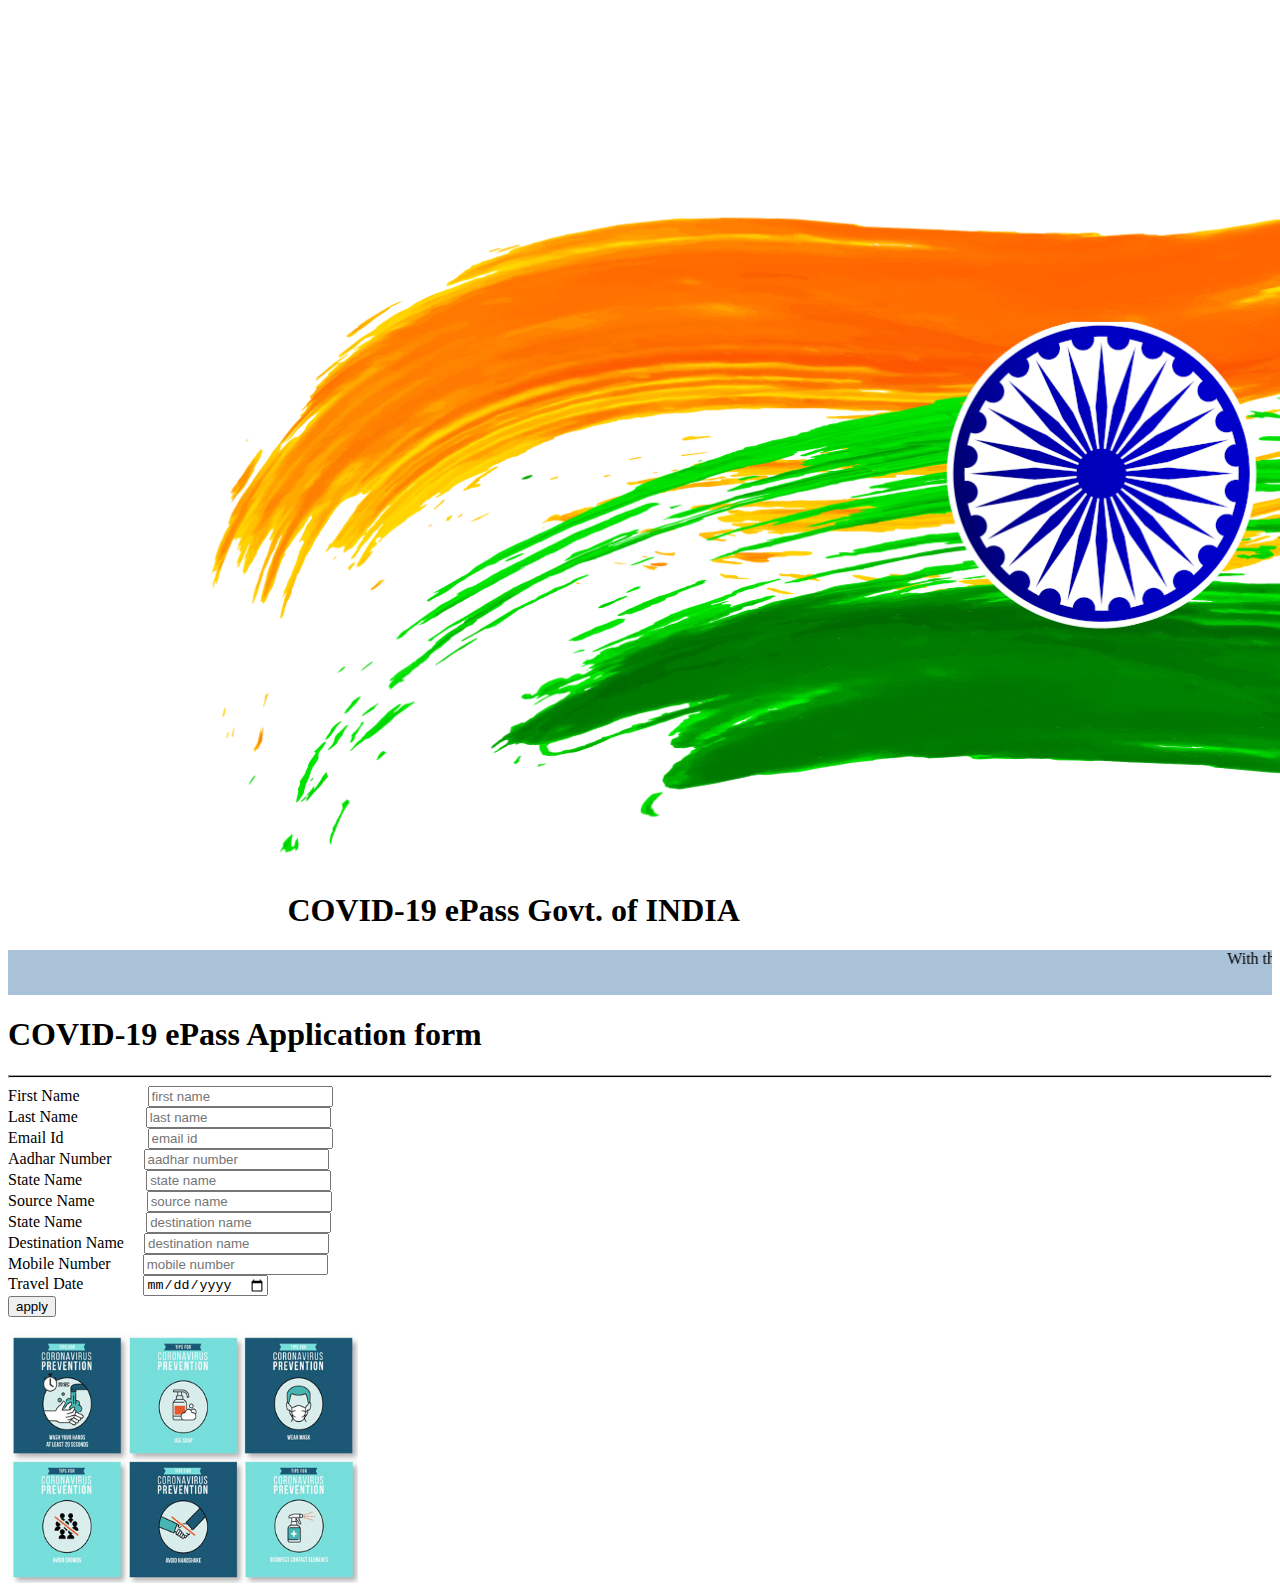
==== templates/login_page.html @ 792fea6c "Add files via upload" ====
<html>
    <head>
        <title>e Pass | India </title>
        <link rel="stylesheet" type="text/css" href="static/style.css">
    </head>
    <body>
        <div class="header">
            <div style="width: 20%;">
                <img src="/static/indialogo.png" style="height: 100%;padding: 0;float: left;">
            </div>
            <div style="width: 80%;text-align: center;padding-top: 1%;">
                <h1>COVID-19 ePass Govt. of INDIA </h1>
            </div>

        </div>
        <marquee width="100%" direction="left" height="5%" style="background-color: rgb(169, 194, 216);">
            With the second wave of Covid-19 already pushing major state governments to prepare a fresh blueprint to fight
            the pandemic spread, state governments including Maharashtra, Rajasthan, Punjab, Jharkhand, Uttar Pradesh and Tamil Nadu
            among others have even imposed night lockdown in respective states.
            So the central government has decided to give epass for the people who wants to travel from one place to another.
            Please make sure your application status is CONFIRMED.
        </marquee>
        <div class="float-container" >
            <div class="apform">

                <form action="/login_page" method="post">
                    <h1> COVID-19 ePass Application form</h1>
                    <hr style="height: 1px;background-color:black;">
                    <label>First Name </label>&nbsp;&nbsp;&nbsp;&nbsp;&nbsp;&nbsp;&nbsp;&nbsp;&nbsp;&nbsp;&nbsp;&nbsp;&nbsp;&nbsp;&nbsp;&nbsp;<input type="text" name="fname" placeholder="first name" required><br>
                    <label>Last Name </label>&nbsp;&nbsp;&nbsp;&nbsp;&nbsp;&nbsp;&nbsp;&nbsp;&nbsp;&nbsp;&nbsp;&nbsp;&nbsp;&nbsp;&nbsp;&nbsp;<input type="text" name="lname" placeholder="last name" required><br>
                    <label>Email Id </label>&nbsp;&nbsp;&nbsp;&nbsp;&nbsp;&nbsp;&nbsp;&nbsp;&nbsp;&nbsp;&nbsp;&nbsp;&nbsp;&nbsp;&nbsp;&nbsp;&nbsp;&nbsp;&nbsp;&nbsp;<input type="text" name="email" placeholder="email id" required><br>
                    <label>Aadhar Number</label>&nbsp;&nbsp;&nbsp;&nbsp;&nbsp;&nbsp;&nbsp;&nbsp;<input type="text" name="idcard" placeholder="aadhar number" required><br>
                    <label>State Name</label>&nbsp;&nbsp;&nbsp;&nbsp;&nbsp;&nbsp;&nbsp;&nbsp;&nbsp;&nbsp;&nbsp;&nbsp;&nbsp;&nbsp;&nbsp;&nbsp;<input type="text" name="source_state" placeholder="state name" required><br>
                    <label>Source Name</label>&nbsp;&nbsp;&nbsp;&nbsp;&nbsp;&nbsp;&nbsp;&nbsp;&nbsp;&nbsp;&nbsp;&nbsp;&nbsp;<input type="text" name="source" placeholder="source name" required><br>
                    <label>State Name</label>&nbsp;&nbsp;&nbsp;&nbsp;&nbsp;&nbsp;&nbsp;&nbsp;&nbsp;&nbsp;&nbsp;&nbsp;&nbsp;&nbsp;&nbsp;&nbsp;<input type="text" name="dest_state" placeholder="destination name" required><br>
                    <label>Destination Name</label>&nbsp;&nbsp;&nbsp;&nbsp;&nbsp;<input type="text" name="destination" placeholder="destination name" required><br>
                    <label>Mobile Number</label>&nbsp;&nbsp;&nbsp;&nbsp;&nbsp;&nbsp;&nbsp;&nbsp;<input type="number" name="phoneNumber" placeholder="mobile number" required><br>
                    <label>Travel Date</label>&nbsp;&nbsp;&nbsp;&nbsp;&nbsp;&nbsp;&nbsp;&nbsp;&nbsp;&nbsp;&nbsp;&nbsp;&nbsp;&nbsp;&nbsp;<input type="date" name="trip" placeholder="travel date" required><br>
                    <input type="submit" value="apply"><br>
                  </form>
            </div>
            <div class="bottomright">
                <img src="/static/pic2.jpg" width="350" height="250">
            </div>



          </div>
    </body>
</html>
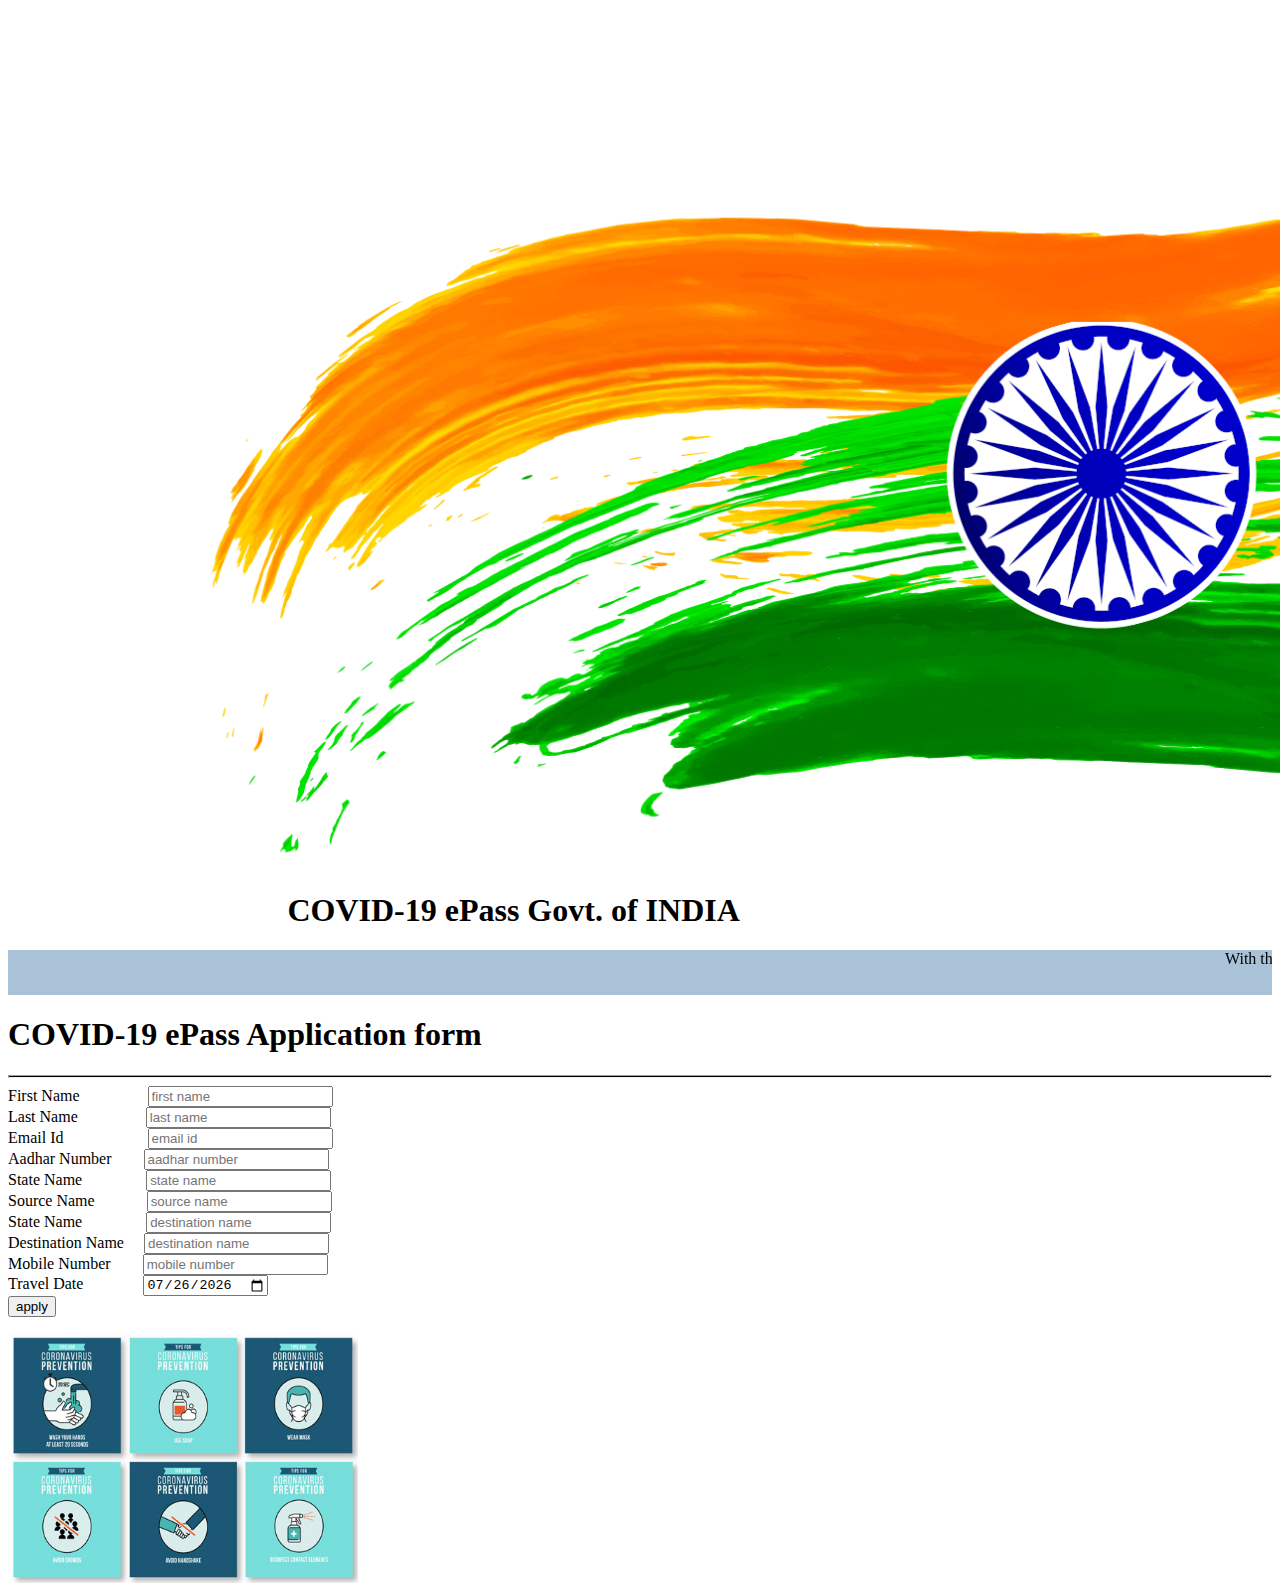
==== commit 61843567: "Add files via upload" ====
--- a/templates/login_page.html
+++ b/templates/login_page.html
@@ -2,6 +2,96 @@
     <head>
         <title>e Pass | India </title>
         <link rel="stylesheet" type="text/css" href="static/style.css">
+        <script>
+            function validate_fname()
+            {
+                var user=document.getElementById("fname").value;
+                var regx=/^[a-z]+$/i; //or regx=/^[a-z A-Z]+$/;
+                if(regx.test(user))
+                {
+                    document.getElementById("fname").style.border="2px solid rgb(29, 199, 66)";
+                    document.getElementById("lb").style.visibility="hidden";
+                }
+                else
+                {
+                    document.getElementById("fname").style.border="2px solid red";
+                    document.getElementById("lb").style.visibility="visible";
+                }
+            }
+            function validate_lname()
+            {
+                var user=document.getElementById("lname").value;
+                var regx=/^[a-z]+$/i; //or regx=/^[a-z A-Z]+$/;
+                if(regx.test(user))
+                {
+                    document.getElementById("lname").style.border="2px solid rgb(29, 199, 66)";
+                    document.getElementById("lb2").style.visibility="hidden";
+                }
+                else
+                {
+                    document.getElementById("lname").style.border="2px solid red";
+                    document.getElementById("lb2").style.visibility="visible";
+                }
+            }
+            function validate_email()
+            {
+                var ei=document.getElementById("email").value;
+                var er=/^([a-z A-Z 0-9 \. - _]+@[a-z A-Z 0-9]+.[a-z]+(.[a-z]{2})?)$/;
+                if(er.test(ei))
+                {
+                    document.getElementById("email").style.border="2px solid rgb(29, 199, 66)";
+                    document.getElementById("lb3").style.visibility="hidden";
+                }
+                else
+                {
+                    document.getElementById("email").style.border="2px solid red";
+                    document.getElementById("lb3").style.visibility="visible";
+                }
+            }
+            function validate_idcard()
+            {
+                var mn=document.getElementById("idcard").value;
+                var mr=/^[0-9]{12}$/;
+                if(mr.test(mn))
+                {
+                    document.getElementById("idcard").style.border="2px solid rgb(29, 199, 66)";
+                    document.getElementById("lb4").style.visibility="hidden";
+                }
+                else
+                {
+                    document.getElementById("idcard").style.border="2px solid red";
+                    document.getElementById("lb4").style.visibility="visible";
+                }
+            }
+            function validate_mobile_num()
+            {
+                var mn=document.getElementById("mobile").value;
+                var mr=/^[6-9][0-9]{9}$/;
+                if(mr.test(mn))
+                {
+                    document.getElementById("mobile").style.border="2px solid rgb(29, 199, 66)";
+                    document.getElementById("lb5").style.visibility="hidden";
+                }
+                else
+                {
+                    document.getElementById("mobile").style.border="2px solid red";
+                    document.getElementById("lb5").style.visibility="visible";
+                }
+            }
+            var today = new Date();
+            var dd = today.getDate();
+            var mm = today.getMonth()+1; //January is 0!
+            var yyyy = today.getFullYear();
+            if(dd<10){
+                    dd='0'+dd
+                }
+                if(mm<10){
+                    mm='0'+mm
+                }
+
+            today = yyyy+'-'+mm+'-'+dd;
+            document.getElementById("date").setAttribute("min", today);
+        </script>
     </head>
     <body>
         <div class="header">
@@ -26,16 +116,35 @@
                 <form action="/login_page" method="post">
                     <h1> COVID-19 ePass Application form</h1>
                     <hr style="height: 1px;background-color:black;">
-                    <label>First Name </label>&nbsp;&nbsp;&nbsp;&nbsp;&nbsp;&nbsp;&nbsp;&nbsp;&nbsp;&nbsp;&nbsp;&nbsp;&nbsp;&nbsp;&nbsp;&nbsp;<input type="text" name="fname" placeholder="first name" required><br>
-                    <label>Last Name </label>&nbsp;&nbsp;&nbsp;&nbsp;&nbsp;&nbsp;&nbsp;&nbsp;&nbsp;&nbsp;&nbsp;&nbsp;&nbsp;&nbsp;&nbsp;&nbsp;<input type="text" name="lname" placeholder="last name" required><br>
-                    <label>Email Id </label>&nbsp;&nbsp;&nbsp;&nbsp;&nbsp;&nbsp;&nbsp;&nbsp;&nbsp;&nbsp;&nbsp;&nbsp;&nbsp;&nbsp;&nbsp;&nbsp;&nbsp;&nbsp;&nbsp;&nbsp;<input type="text" name="email" placeholder="email id" required><br>
-                    <label>Aadhar Number</label>&nbsp;&nbsp;&nbsp;&nbsp;&nbsp;&nbsp;&nbsp;&nbsp;<input type="text" name="idcard" placeholder="aadhar number" required><br>
+                    <label>First Name </label>&nbsp;&nbsp;&nbsp;&nbsp;&nbsp;&nbsp;&nbsp;&nbsp;&nbsp;&nbsp;&nbsp;&nbsp;&nbsp;&nbsp;&nbsp;&nbsp;<input type="text" id="fname" name="fname" placeholder="first name" onchange="validate_fname()" required>
+                    <label id="lb" style="color: red;visibility: hidden;"><span>* Invalid</span></label><br>
+                    <label>Last Name </label>&nbsp;&nbsp;&nbsp;&nbsp;&nbsp;&nbsp;&nbsp;&nbsp;&nbsp;&nbsp;&nbsp;&nbsp;&nbsp;&nbsp;&nbsp;&nbsp;<input type="text" id="lname" name="lname" placeholder="last name" onchange="validate_lname()" required>
+                    <label id="lb2" style="color: red;visibility: hidden;"><span>* Invalid</span></label><br>
+                    <label>Email Id </label>&nbsp;&nbsp;&nbsp;&nbsp;&nbsp;&nbsp;&nbsp;&nbsp;&nbsp;&nbsp;&nbsp;&nbsp;&nbsp;&nbsp;&nbsp;&nbsp;&nbsp;&nbsp;&nbsp;&nbsp;<input type="text" id="email" name="email" placeholder="email id" onchange="validate_email()" required>
+                    <label id="lb3" style="color: red;visibility: hidden;"><span>* Invalid</span></label><br/>
+                    <label>Aadhar Number</label>&nbsp;&nbsp;&nbsp;&nbsp;&nbsp;&nbsp;&nbsp;&nbsp;<input type="text" id="idcard" name="idcard" placeholder="aadhar number" onchange="validate_idcard()" required>
+                    <label id="lb4" style="color: red;visibility: hidden;"><span>* Invalid</span></label><br/>
                     <label>State Name</label>&nbsp;&nbsp;&nbsp;&nbsp;&nbsp;&nbsp;&nbsp;&nbsp;&nbsp;&nbsp;&nbsp;&nbsp;&nbsp;&nbsp;&nbsp;&nbsp;<input type="text" name="source_state" placeholder="state name" required><br>
                     <label>Source Name</label>&nbsp;&nbsp;&nbsp;&nbsp;&nbsp;&nbsp;&nbsp;&nbsp;&nbsp;&nbsp;&nbsp;&nbsp;&nbsp;<input type="text" name="source" placeholder="source name" required><br>
                     <label>State Name</label>&nbsp;&nbsp;&nbsp;&nbsp;&nbsp;&nbsp;&nbsp;&nbsp;&nbsp;&nbsp;&nbsp;&nbsp;&nbsp;&nbsp;&nbsp;&nbsp;<input type="text" name="dest_state" placeholder="destination name" required><br>
                     <label>Destination Name</label>&nbsp;&nbsp;&nbsp;&nbsp;&nbsp;<input type="text" name="destination" placeholder="destination name" required><br>
-                    <label>Mobile Number</label>&nbsp;&nbsp;&nbsp;&nbsp;&nbsp;&nbsp;&nbsp;&nbsp;<input type="number" name="phoneNumber" placeholder="mobile number" required><br>
-                    <label>Travel Date</label>&nbsp;&nbsp;&nbsp;&nbsp;&nbsp;&nbsp;&nbsp;&nbsp;&nbsp;&nbsp;&nbsp;&nbsp;&nbsp;&nbsp;&nbsp;<input type="date" name="trip" placeholder="travel date" required><br>
+                    <label>Mobile Number</label>&nbsp;&nbsp;&nbsp;&nbsp;&nbsp;&nbsp;&nbsp;&nbsp;<input type="text" id="mobile" name="phoneNumber" placeholder="mobile number" onchange="validate_mobile_num()" required>
+                     <label id="lb5" style="color: red;visibility: hidden;"><span>* Invalid</span></label><br/>
+                    <label>Travel Date</label>&nbsp;&nbsp;&nbsp;&nbsp;&nbsp;&nbsp;&nbsp;&nbsp;&nbsp;&nbsp;&nbsp;&nbsp;&nbsp;&nbsp;&nbsp;<input type="date" id="date" name="trip" min="2021-05-15" placeholder="travel date" required><br>
+                    <script>
+                        var n = new Date(); //date constructor
+                        var y = n.getFullYear(); //current full year
+                        var m = n.getMonth()+1;  //current month
+                        var d = n.getDate();     //current day
+                        //padStart fix length of sting as per requirement, for e.g. when month = 8 then month become 08
+                        var today = y.toString().padStart(4, 0)+"-"+m.toString().padStart(2, 0)+"-"+d.toString().padStart(2, 0); //current date
+                        var elem = document.getElementById("date"); //HTML DOM input type date
+                        function restric(e){
+                            e.value = today;
+                            e.setAttribute("min",today);
+                        }
+                        restric(elem); //function called
+                    </script>
                     <input type="submit" value="apply"><br>
                   </form>
             </div>
